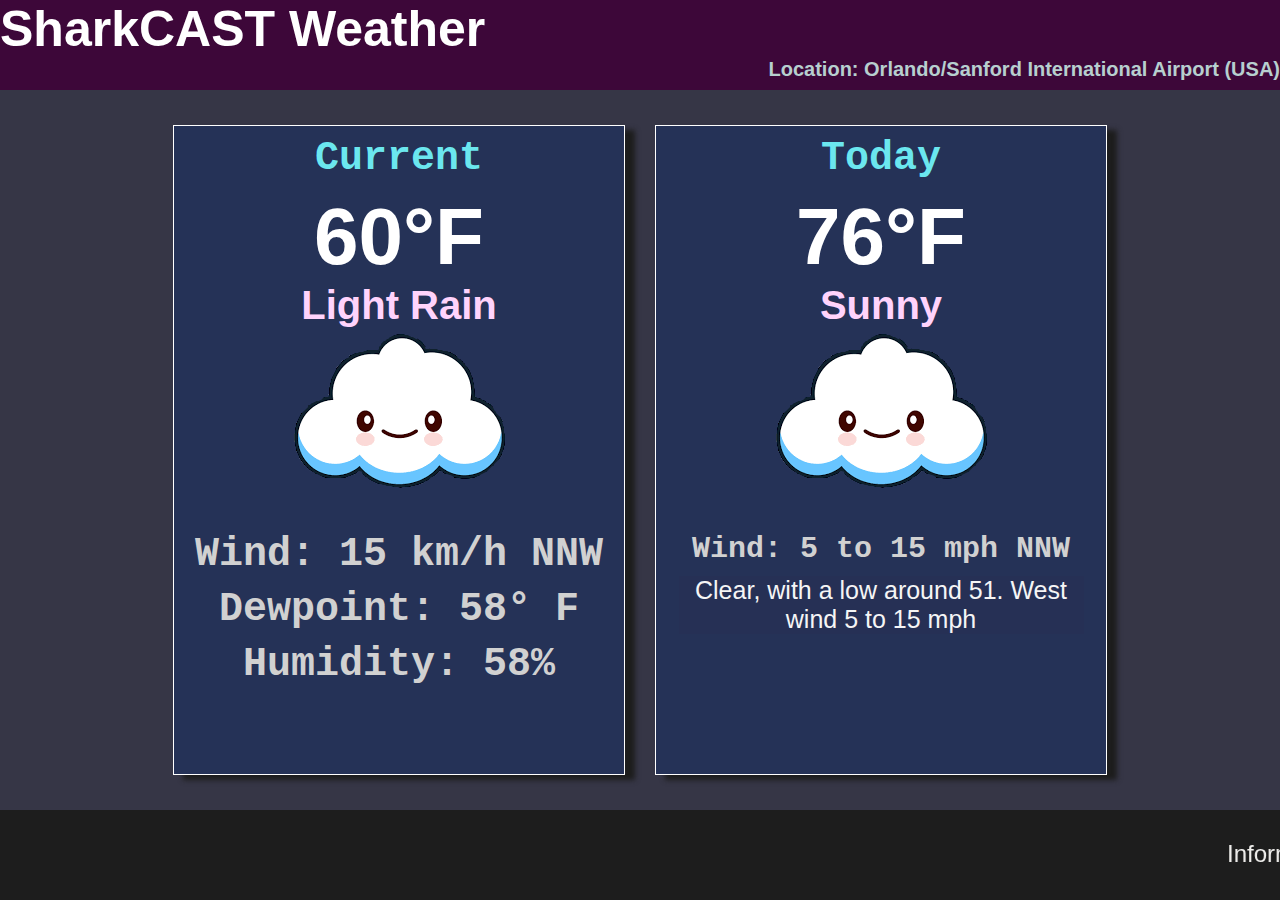
==== weather2/index.html @ 91271d9d "weather bot" ====
<!DOCTYPE html>
<html lang="en">
    <head>
        <meta charset="UTF-8">
        <link rel="stylesheet" href="styles.css">
        <script type="text/javascript" src="main.js" defer></script>
        <title>Just the Weather</title>
    </head>
    <body>
        <div class="main">
            <div class="upperBanner">
                <h1>SharkCAST Weather</h1>
                <h2>Location: Orlando/Sanford International Airport (USA)</h2>
                <time></time>
            </div>

            <div class="mainDisplay">
                <div class="weatherbox">
                    <h5 id="currentName">Current</h5>
                    <h1 id="currentTemp">60°F</h2>
                    <h2 id="currentCondition">Light Rain</h2>
                    <img id="currentCondition-Pic" src="cloudy.png">

                    <h3 id="currentWind">Wind: 15 km/h NNW</h3>
                    <h3 id="currentDewpoint">Dewpoint: 58° F</h3>
                    <h3 id="currentHumidity">Humidity: 58%</h3>
                </div>

                <div class="weatherbox futurecast">
                    <h5 id="futureName">Today</h5>
                    <h1 id="futureTemp">76°F</h2>
                    <h2 id="futureCondition">Sunny</h2>
                    <img id="futureCondition-Pic" src="cloudy.png">

                    <h3 id="futureWind">Wind: 5 to 15 mph NNW</h3>
                    <h4 id="futureDetail">Clear, with a low around 51. West wind 5 to 15 mph</h3>
                </div>
            </div>

            <div class="lowerBanner">
                <marquee style="margin-top:30px;color:rgb(241, 240, 238);font-size:x-large;">Information provided by the United States National Weather Service API. Documentation found at: https://www.weather.gov/documentation/services-web-api.</marquee>
            </div>
        </div>
    </body>
</html>
---- weather2/styles.css ----
:root
{
    --bg-color:  rgb(46, 46, 75);
}

html, body
{
    height: 100%;
    width: 100%;
}

body
{
    margin: 0;
    font-family:'Lucida Sans', 'Lucida Sans Regular', 'Lucida Grande', 'Lucida Sans Unicode', Geneva, Verdana, sans-serif;
}

.main
{
    background-color: var(--bg-color);

    width:100%;
    height:100%;

    display: grid;
    grid-template-rows: 1fr 8fr 1fr;
}

.upperBanner
{
    background-color: rgb(61, 7, 57);
}

.upperBanner > h1
{
    display:inline;
    color: rgb(255, 255, 255);
    font-size: 50px;
    font-family:'Gill Sans', 'Gill Sans MT', Calibri, 'Trebuchet MS', sans-serif;
    text-align: left;
    margin: 0;
}

.upperBanner > h2
{
    display:block;
    color: rgb(183, 207, 207);
    font-size: 20px;
    font-family: 'Segoe UI', Tahoma, Geneva, Verdana, sans-serif;
    text-align: right;
    margin: 0;
}

.lowerBanner
{
    background-color: rgb(29, 29, 29);
}

.mainDisplay
{
    background-color:rgb(54, 54, 70);
    display:flex;
    justify-content: center;
    gap: 30px;
    align-items: center;
}

.mainDisplay h2
{
    color: rgb(202, 194, 74);
}

.mainDisplay h3
{
    color: rgb(111, 228, 163);
    margin-left: 1%;
}

.mainDisplay p
{
    color: rgb(233, 233, 233);
    margin-left: 5%;
}

/* weatherbox */
.weatherbox
{
    display:inline;
    margin:0;
    background-color: rgb(37, 50, 87);
    border:1px solid rgb(255, 255, 255);
    height:90%;
    width: 450px;
    box-shadow: 10px 5px 5px rgb(29, 29, 29);
    overflow:hidden;
}

#currentHeader
{
    color: rgb(241, 229, 248);
    margin:auto;

    font-family:'Segoe UI', Tahoma, Geneva, Verdana, sans-serif;
    font-size: 25px;
    text-align: center;
}

.weatherbox > h1
{
    color: white;
    margin:auto;

    font-family: 'Franklin Gothic Medium', 'Arial Narrow', Arial, sans-serif;
    font-size: 80px;
    text-align: center;
}

.weatherbox > h2
{
    color: rgb(255, 211, 252);
    margin:auto;

    font-size: 40px;
    text-align: center;
}

.weatherbox > img
{
    display:block;
    margin-left: auto;
    margin-right: auto;
    margin-bottom:30px;
}

.weatherbox > h3
{
    text-align:center;
    margin:10px auto;
    font-size: 40px;
    font-family: 'Courier New', Courier, monospace;
    color:rgb(209, 209, 209);
}

.weatherbox > h5
{
    text-align:center;
    margin:10px auto;
    font-size: 40px;
    font-family: 'Courier New', Courier, monospace;
    color:rgba(115, 250, 255, 0.911);  
}

.weatherbox.futurecast > h3
{
    text-align:center;
    margin:10px auto;
    font-size: 30px;
    font-family: 'Courier New', Courier, monospace;
    color:rgb(209, 209, 209);
}

.weatherbox > h4
{
    text-align: center;
    margin: auto 5%;
    font-size: 25px;
    font-weight: 400;
    font-family:'Segoe UI', Tahoma, Geneva, Verdana, sans-serif;
    color:rgb(245, 245, 245);
    background-color: rgba(61, 16, 54, 0.048);
}
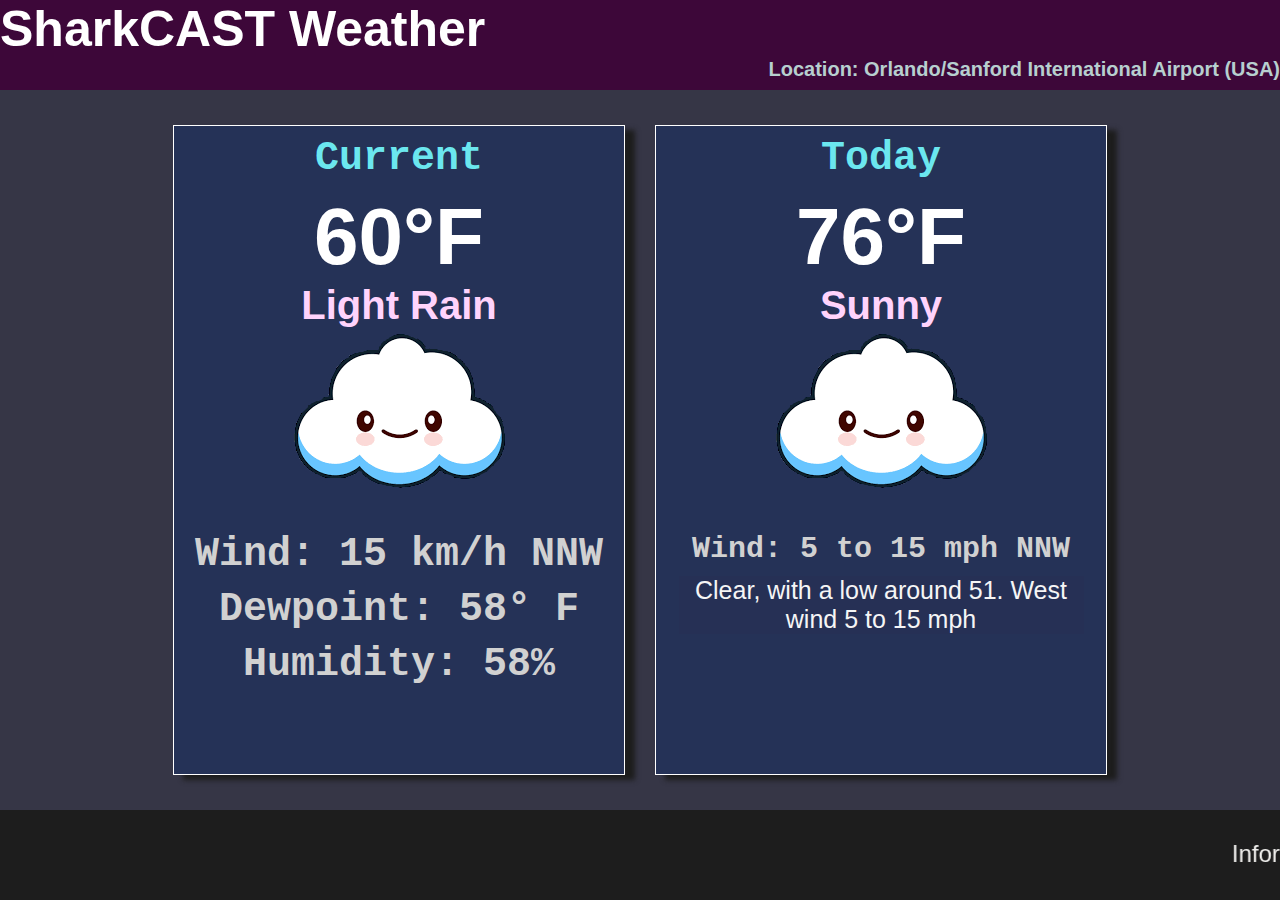
==== commit 790f061c: "weatherbot updated" ====
--- a/weather2/index.html
+++ b/weather2/index.html
@@ -2,8 +2,8 @@
 <html lang="en">
     <head>
         <meta charset="UTF-8">
-        <link rel="stylesheet" href="styles.css">
-        <script type="text/javascript" src="main.js" defer></script>
+        <link rel="stylesheet" href="styles.css?v=0.1">
+        <script type="text/javascript" src="main.js?v=0.1" defer></script>
         <title>Just the Weather</title>
     </head>
     <body>
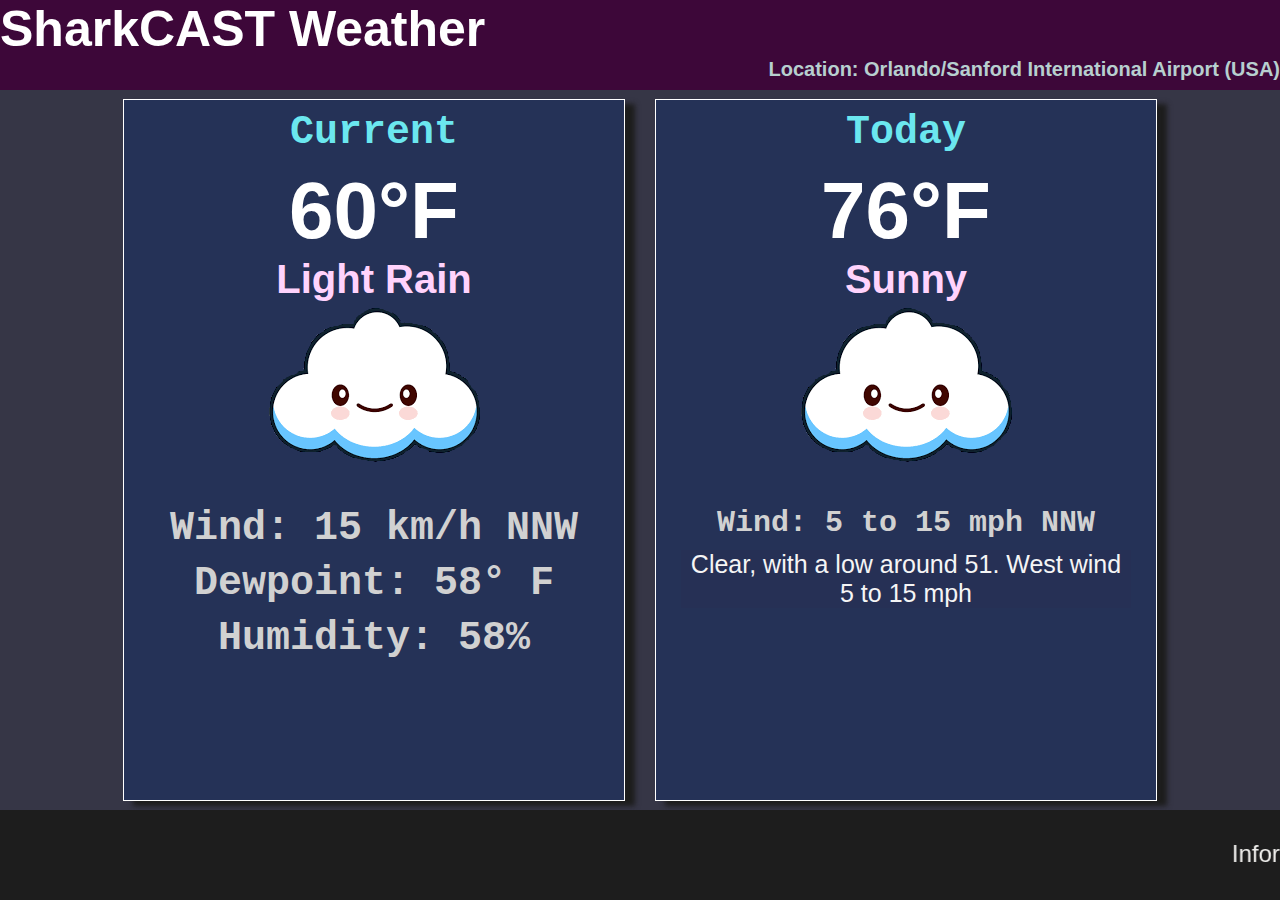
==== commit 7d8773f3: "Updated weather to be more mobile-friendly" ====
--- a/weather2/index.html
+++ b/weather2/index.html
@@ -2,12 +2,12 @@
 <html lang="en">
     <head>
         <meta charset="UTF-8">
-        <link rel="stylesheet" href="styles.css?v=0.1">
-        <script type="text/javascript" src="main.js?v=0.1" defer></script>
+        <link rel="stylesheet" href="styles.css">
+        <script type="text/javascript" src="main.js" defer></script>
         <title>Just the Weather</title>
     </head>
     <body>
-        <div class="main">
+        <main>
             <div class="upperBanner">
                 <h1>SharkCAST Weather</h1>
                 <h2>Location: Orlando/Sanford International Airport (USA)</h2>
@@ -40,6 +40,6 @@
             <div class="lowerBanner">
                 <marquee style="margin-top:30px;color:rgb(241, 240, 238);font-size:x-large;">Information provided by the United States National Weather Service API. Documentation found at: https://www.weather.gov/documentation/services-web-api.</marquee>
             </div>
-        </div>
+        </main>
     </body>
 </html>--- a/weather2/styles.css
+++ b/weather2/styles.css
@@ -15,7 +15,7 @@
     font-family:'Lucida Sans', 'Lucida Sans Regular', 'Lucida Grande', 'Lucida Sans Unicode', Geneva, Verdana, sans-serif;
 }
 
-.main
+main
 {
     background-color: var(--bg-color);
 
@@ -60,9 +60,10 @@
 {
     background-color:rgb(54, 54, 70);
     display:flex;
+    flex-wrap: wrap;
     justify-content: center;
+    align-items: center;
     gap: 30px;
-    align-items: center;
 }
 
 .mainDisplay h2
@@ -89,10 +90,10 @@
     margin:0;
     background-color: rgb(37, 50, 87);
     border:1px solid rgb(255, 255, 255);
-    height:90%;
-    width: 450px;
     box-shadow: 10px 5px 5px rgb(29, 29, 29);
     overflow:hidden;
+    height:700px;
+    width: 500px;
 }
 
 #currentHeader
